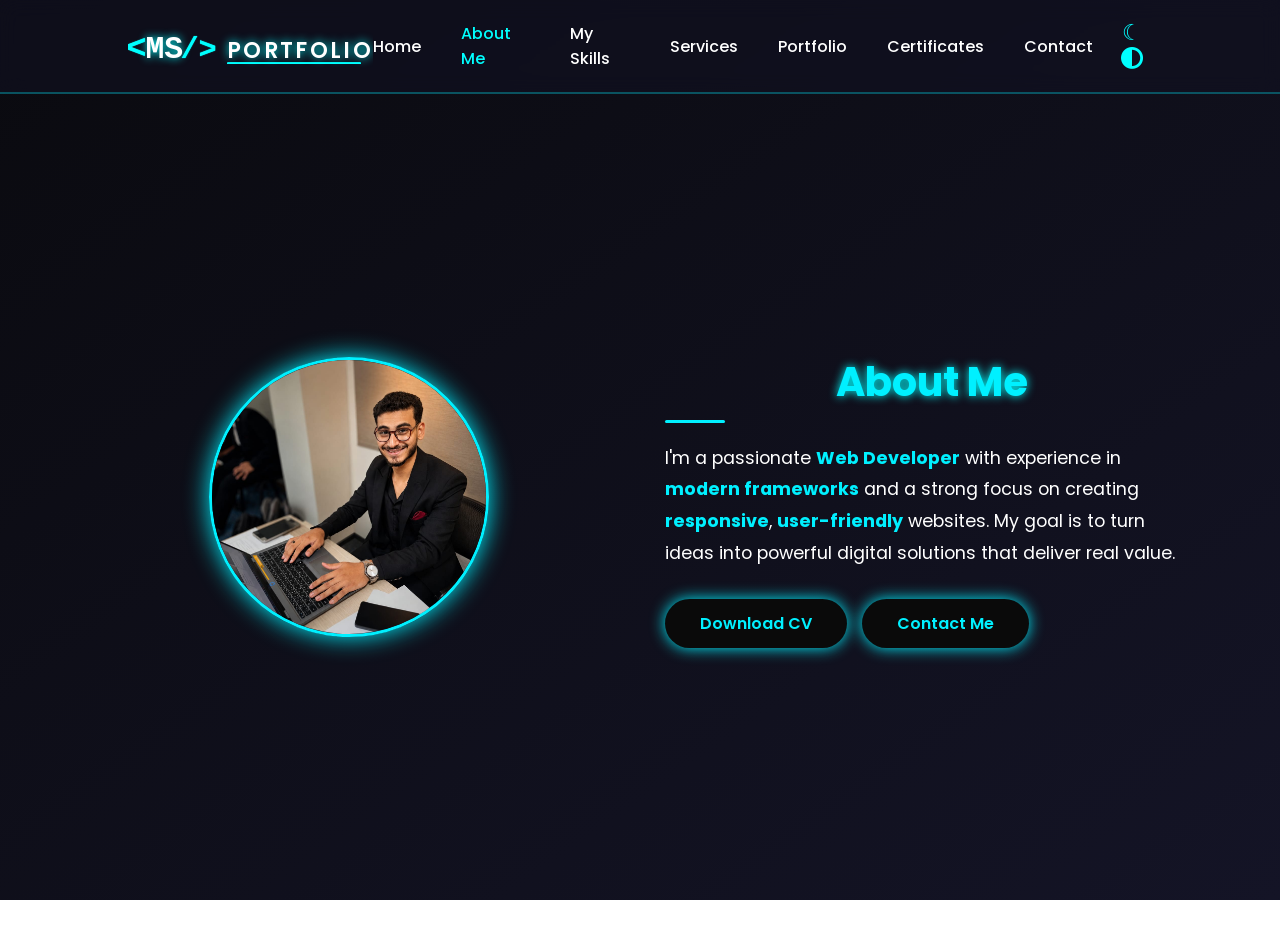
==== about me.html @ 199a27c0 "Initial commit - Fresh Portfolio" ====
<!DOCTYPE html>
<html lang="en">
<head>
  <meta charset="UTF-8" />
  <meta name="viewport" content="width=device-width, initial-scale=1.0" />
  <title>About Me</title>

  <!-- Google Fonts -->
  <link href="https://fonts.googleapis.com/css2?family=Poppins:wght@300;400;600;700;900&display=swap" rel="stylesheet" />

  <!-- AOS CSS -->
  <link href="https://unpkg.com/aos@2.3.1/dist/aos.css" rel="stylesheet" />

  <!-- FontAwesome -->
  <link rel="stylesheet" href="https://cdnjs.cloudflare.com/ajax/libs/font-awesome/6.5.0/css/all.min.css" />

  <!-- External CSS -->
  <link rel="stylesheet" href="00.css" />

  <style>
    html, body {
      margin : 0;
      padding: 0;
      height: 100%;
      overflow-x: hidden;
    }

    body {
 
      background: #0a0a0a;
      
      font-family: "Poppins", sans-serif;
      margin-bottom: 0 !important;
      padding-bottom: 0 !important;
    }

    .container {
      width: 90%;
      max-width: 1200px;
      margin: auto;
    }

    /* ===== About Section ===== */
    .about-modern {
     
      min-height: 100vh;         /* ملء الشاشة */
      display: flex;
      align-items: center;       /* وسطي رأسي */
      justify-content: center;   /* وسطي أفقي */
      padding: 100px 20px;
      margin-top: 50px;
      margin-bottom: 0;
               /* padding يمين وشمال فقط */
    }

    .about-modern .about-container {
      display: flex;
      flex-wrap: wrap;
      gap: 50px;
      align-items: center;
      justify-content: center;
    }

    /* ===== Image ===== */
    .about-modern .about-img {
      flex: 1;
      text-align: center;
    }
    .about-modern .about-img img {
      width: 280px;
      height: 280px;
      object-fit: cover;
      border-radius: 50%;
      border: 3px solid #00f0ff;
      box-shadow: 0 0 25px #00f0ff;
      transition: 0.3s;
    }
    .about-modern .about-img img:hover {
      transform: scale(1.05);
      box-shadow: 0 0 40px #00f0ff;
    }

    /* ===== Text ===== */
    .about-modern .about-text {
      flex: 1;
      max-width: 600px;
    }
    .about-modern .about-text h2 {
      font-size: 2.5rem;
      color: #00f0ff;
      margin-bottom: 20px;
      position: relative;
    }
    .about-modern .about-text h2::after {
      content: '';
      display: block;
      width: 60px;
      height: 3px;
      background: #00f0ff;
      margin-top: 8px;
      border-radius: 2px;
    }
    .about-modern .about-text p {
      font-size: 1.1rem;
   
      margin-bottom: 30px;
      line-height: 1.8;
    }
    .about-modern .about-text span {
      color: #00f0ff;
      font-weight: bold;
    }

    /* ===== Buttons ===== */
    .about-buttons {
      display: flex;
      gap: 15px;
    }

 
    .about-buttons a {
      text-decoration: none;
      color: #00f0ff;
      background: #0a0a0a;
      padding: 12px 35px ;
      border-radius: 30px;
      font-weight: 600;
      transition: 0.3s;
      box-shadow: 0 0 15px #00f0ff;
    }
    .about-buttons a:hover {
      background: #00f0ff;
      color: #0a0a0a;
    }
  </style>
</head>
<body>

  <!-- HEADER -->
  <header>
    <!-- LOGO -->
    <svg xmlns="http://www.w3.org/2000/svg" viewBox="0 0 420 70" width="250" height="50">
  <!-- <MS/> -->
  <text x="-3" y="55" font-family="monospace" font-size="58" font-weight="700" 
        fill="#0ff"   opacity="7" style="text-shadow: 0 0 1px #0ff;">&lt;</text>

  <text x="30" y="55" font-family="monospace" font-size="54" font-weight="700" 
      fill=" var(--text)"    opacity="3" style="   text-shadow: 0 0 8px #0ff;">MS</text>

  <text x="90" y="55" font-family="monospace" font-size="52" font-weight="700" 
        fill="#0ff" opacity="7"  style="text-shadow: 0 0 1px #0ff;">/&gt;</text>

  <!-- PORTFOLIO -->
  <text x="170" y="55" font-family="Poppins, sans-serif" font-size="38" font-weight="600" 
     letter-spacing="4" fill=" var(--text)"  style="  text-shadow: 0 0 10px #0ff;">PORTFOLIO</text>

  <!-- خط تحت -->
  <rect x="170" y="63" width="230" height="3" rx="2" 
        fill="#0ff" opacity="7" style="filter: drop-shadow(0 0 1px #0ff);"/>
</svg>
    
    <!-- قائمة الكمبيوتر -->
    <nav class="desk-nav">
      <a href="index.html">Home</a>
      <a href="about me.html">About Me</a>
      <a href="my skiils.html">My Skills</a>
      <a href="sevices.html">Services</a>
      <a href="portofolio.html">Portfolio</a>
      <a href="certificates.html">Certificates</a>
      <a href="contact.html">Contact</a>
    </nav>

    <!-- زر القائمة (موبايل) -->
    <button class="menu-toggle">
      <span></span>
      <span></span>
      <span></span>
    </button>

    <!-- زر الثيم -->
     <button class="theme-toggle desk-only"><i class="fas fa-adjust"></i></button>
  </header>

  <!-- قائمة الموبايل -->
  <nav class="mobile-nav">
    <button class="theme-toggle  top"><i class="fas fa-adjust"></i></button>
    <a href="index.html">Home</a>
    <a href="about me.html">About Me</a>
    <a href="my skiils.html">My Skills</a>
    <a href="sevices.html">Services</a>
    <a href="portofolio.html">Portfolio</a>
    <a href="certificates.html">Certificates</a>
    <a href="contact.html">Contact</a>
  </nav>
  <div class="overlay"></div>

  <!-- ===== About Me Section ===== -->
  <section class="about-modern">
    <div class="container about-container">
      
      <!-- Image -->
      <div class="about-img" data-aos="fade-right">
        <img src=" WhatsApp Image 2026-07-01 at 4.09.17 PM.jpeg" alt="Profile Picture">
      </div>
      
      <!-- Text -->
      <div class="about-text" data-aos="fade-left">
        <h2>About Me</h2>
        <p>
          I'm a passionate <span>Web Developer</span> with experience in 
          <span>modern frameworks</span> and a strong focus on creating 
          <span>responsive</span>, <span>user-friendly</span> websites.  
          My goal is to turn ideas into powerful digital solutions that 
          deliver real value.
        </p>

        <!-- Buttons -->
        <div class="about-buttons">
          <a href="Mina_Shenouda_CV_ATS (3).pdf" download>Download CV</a>
          <a href="contact.html">Contact Me</a>
        </div>
      </div>
    </div>
  </section>

  <!-- AOS Animation Script -->
  <script src="https://unpkg.com/aos@2.3.1/dist/aos.js"></script>
  <script>
    // ===== Menu Toggle =====
    const toggleBtn = document.querySelector(".menu-toggle");
    const navMenu = document.querySelector("nav");
    toggleBtn?.addEventListener("click", () => {
      navMenu.classList.toggle("active");
    });

    // AOS Init
    AOS.init({
      duration: 1000,
      once: true
    });
  </script>

  <!-- External JS -->
  <script src="333.js"></script>
</body>
</html>
---- 00.css ----
:root {
  --bg-start: #0a0a0f;
  --bg-end: #141426;
  --panel: #111122;
  --accent: #0ff;   /* أخضر نيون ثابت */
  --muted: #9aa0a6;
  --text: #fff;
}

/* الوضع الداكن */
[data-theme="dark"] {
  --bg-start: #0a0a0f;
  --bg-end: #141426;
  --panel: #111122;
  --text: #fff;
  --accent: #0ff;
}

/* الوضع الفاتح */
[data-theme="light"] {
  --bg-start: #f9f9ff;
  --bg-end: #e0e0ff;
  --panel: #fff;
  --text: #000000 !important; /* النص غامق عشان يبان */
  --accent: #0ff;
}

/* ===== Global ===== */
* {
  margin: 0;
  padding: 0;
  box-sizing: border-box;
}


body {
  font-family: "Poppins", sans-serif;
  background: linear-gradient(145deg, var(--bg-start), var(--bg-end));
  color: var(--text);
  overflow-x: hidden;
  scroll-behavior: smooth;
  transition: background 0.5s ease, color 0.5s ease;
}

/* ===== HEADER ===== */
header {
  width: 100%;
  padding: 20px 10%;
  display: flex;
  justify-content: space-between;
  align-items: center;
  position: fixed;
  top: 0;
  left: 0;
  background: rgba(17, 17, 34, 0.6) /* لون غامق شفاف */ !important;
  border-bottom: 2px solid rgba(0, 240, 255, 0.3); /* خط تحت بسيط نيون */


  backdrop-filter: blur(10px);
  z-index: 1000;
  animation: slideDown 1s ease forwards;
}

/* حركة نزول الهيدر */
@keyframes slideDown {
  from { transform: translateY(-20px); opacity: 0; }
  to { transform: translateY(0); opacity: 1; }
}

.logo {
  font-size: 28px;
  font-weight: 700;
  color: var(--muted) !important;
  text-shadow: 0 0 15px var(--accent);
}

nav {
  display: flex;
  gap: 40px !important;
  align-items: center;
}

nav a {
  text-decoration: none;
  color: var(--text) !important;
  font-weight: 500;
  position: relative;
  transition: 0.3s;
}

nav a::after {
  content: "";
  position: absolute;
  left: 0;
  bottom: -6px;
  width: 0%;
  height: 2px;
  background: var(--accent);
  box-shadow: 0 0 8px var(--accent);
  transition: 0.3s;
}








 nav a:hover {
  color: var(--accent) !important;
}
 nav a:hover::after {
  width: 100%;



}
nav a.active {
  color: var(--accent) !important;
}

nav a.active::after {
  width: 0%;
}






/* زر تغيير الثيم */
.theme-toggle {
  font-size: 22px;
  margin-left: 20px;
  color: var(--accent);
  cursor: pointer;
  background: none;
  border: none;
  width: 40px;
}



/* ===== HERO ===== */
.hero {
  min-height: 100vh;
  display: flex;
  align-items: center;
  justify-content: space-between;
  padding: 0 10%;
  padding-top: 160px;
  overflow: hidden;
  flex-wrap: wrap;
 
}
.hero-text {
 
  max-width: 650px;
  opacity: 0;
  transform: translateY(40px);
  animation: fadeSlideUp 1.2s ease forwards 0.5s;
}
.hero-text h1 {
  font-size: 56px;
  font-weight: 900;
  line-height: 1.2;
}
.hero-text h1 span {
  color: var(--muted);
  text-shadow: 0 0 15px var(--accent);
}
.hero-text h3 {
  font-size: 38px;
  margin: 15px 0;
  color: var(--muted);
  width: 100%;
}



.mobile-nav a {
  position: relative;
  transition: color 0.7s ease;
}

.mobile-nav a::after {
  content: "";
  position: absolute;
  left: 0;
  bottom: -6px;
  width: 0%;
  height: 2px;
  background: var(--accent);
  box-shadow: 0 0 8px var(--accent);
  transition: width 0.7s ease;
}

.mobile-nav a.touched {
  color: var(--accent) !important;
}

.mobile-nav a.touched::after {
  width: 100%;
}











@media (hover: hover) and (pointer: fine) {
  nav a:hover {
    color: var(--accent) !important;
  }
  nav a:hover::after {
    width: 100%;
  }
}



/* العنصر يظهر بس على الموبايل */
.mobile-only {
  display: none;
}

@media (max-width: 768px) {
 .hero-text h3 {
  display: block;
  font-size: 22px;
  padding: 0 2%;
  margin: 25px 0;
  color: var(--muted);
  width: 100%;
  font-weight: bolder;
} 
.mobile-nav a.active {
  color:var(--accent)  !important;
  font-weight: bold;
}


  



.hero-text h1 {
  font-size: 27px;
  font-weight: 900;
  line-height: 1.2;
  padding: 0 5px;
  
}

.hero-text p {
  margin: 20px 1;
  font-size: 16px !important;
  color: var(--muted) ;
  padding: 0 5px;
}
.hero {
  min-height: 100vh;
  display: flex;
  align-items: center;
  justify-content: space-between;
  padding: 0 3%;
  padding-top: 120px !important;
  overflow: hidden;
  flex-wrap: wrap;
 
}
.hero-img{
  margin: 0 10%;
  
}
header{
  padding: 20px 3%!important;
   background: rgba(33, 33, 51, 0.408) !important;
}
  
}




.hero-text #typed {
  color: var(--accent);
  text-shadow: 0 0 10px var(--accent);
}
.hero-text p {
  margin: 20px 0;
  font-size: 18px;
  color: var(--muted) ;
}
.btn {
  display: inline-block;
  padding: 12px 27px;
  margin-top: 30px;
  margin-bottom: 30px;
  border-radius: 30px;
  background: var(--accent);
  color: #000;
  font-weight: 600;
  text-decoration: none;
  box-shadow: 0 0 20px var(--accent);
  transition: 0.3s;
}
.btn:hover {
  transform: translateY(-3px) scale(1.05);
}
.btn-outline {
  background: transparent;
  color: var(--accent);
  border: 2px solid var(--accent);
  margin-left: 10px;
}
.btn-outline:hover {
  background: var(--accent);
  color: #000;
}



.hero-img {
  width: 300px;
  height: 340px;
  clip-path: polygon(25% 6.7%, 75% 6.7%, 100% 50%, 75% 93.3%, 25% 93.3%, 0% 50%);
  background: var(--accent);
  box-shadow: 0 0 30px var(--accent);
  overflow: hidden;
  opacity: 0;
  transform: scale(0.5) rotate(-10deg);
  animation: zoomRotate 2s ease forwards 1.5s, floatHex 4s ease-in-out infinite;
}
.hero-img img {
 
  width: 100%;
  height: 100%;
  object-fit: cover;
  transition: transform 2s ease;
}
.hero-img:hover img {
  transform: translateY(-20px);
}

@keyframes floatHex {
  0%, 100% { transform: translateY(0); }
  50% { transform: translateY(-12px); }
}
@keyframes fadeSlideUp {
  to { opacity: 1; transform: translateY(0); }
}
@keyframes zoomRotate {
  to { opacity: 1; transform: scale(1) rotate(0deg); }
}

/* ===== SECTIONS ===== */
section {
  padding: 100px 10%;
}
section h2 {
  font-size: 36px;
  text-align: center;
  margin-bottom: 40px;
  color: var(--accent);
  text-shadow: 0 0 10px var(--accent);
}

/* ===== SERVICES ===== */
.services {
  display: grid;
  grid-template-columns: repeat(auto-fit, minmax(250px, 1fr));
  gap: 25px;
  justify-content: center;
}
.services .card {
  background: var(--panel);
  padding: 25px;

  border-radius: 14px;
  box-shadow: 0 0 15px rgba(0, 255, 255, 0.2);
  transition: 0.4s;
  text-align: center;
  opacity: 0;
  transform: translateY(30px);
}
.services .card.show {
  opacity: 1;
  transform: translateY(0);
}
.services .card:hover {
  transform: translateY(-10px) scale(1.05);
  box-shadow: 0 0 25px rgba(0, 255, 255, 0.6);
}
.services .card i {
  margin-bottom: 15px;
  font-size: 36px;
  color: var(--accent);
}

/* ===== PORTFOLIO ===== */
.grid {
  display: grid;
  grid-template-columns: repeat(auto-fit, minmax(280px, 1fr));
  gap: 40px;
}
.cardP {
  position: relative;
  background: var(--panel);
  border-radius: 18px;
  overflow: hidden;
  min-height: 250px;
  box-shadow: 0 6px 20px rgba(0, 0, 0, 0.5);
  cursor: pointer;
  opacity: 0;
  transform: translateY(40px);
  transition: transform 0.5s, opacity 0.5s;
}
.cardP.show {
  opacity: 1;
  transform: translateY(0);
}
.cardP img {
  width: 100%;
  height: 100%;
  object-fit: cover;
  filter: brightness(0.56) contrast(0.9);
  transition: transform 0.5s, filter 0.35s;
}
.overlay {
  position: absolute;
  inset: 0;
  display: flex;
  flex-direction: column;
  justify-content: center;
  align-items: center;
  padding: 28px;
  text-align: center;
  color: #fff;
  opacity: 0;
  transform: translateY(8px) scale(0.98);
  transition: opacity 0.32s, transform 0.32s;
  pointer-events: none;
  background: linear-gradient(transparent, rgba(0, 255, 255, 0.6));
}
.cardP:hover img {
  transform: scale(1.06);
  filter: brightness(0.36) contrast(1.03);
}
.cardP:hover .overlay {
  opacity: 1;
  transform: translateY(0) scale(1);
  pointer-events: auto;
}

/* ===== BADGE ===== */
.badge {
  position: absolute;
  bottom: 14px;
  left: 50%;
  transform: translateX(-50%);
  background: rgba(0, 255, 255, 0.1);
  border: 1px solid var(--accent);
  padding: 8px 16px;
  border-radius: 20px;
  color: var(--accent);
  font-size: 14px;
  display: flex;
  align-items: center;
  gap: 8px;
  opacity: 0;
  transition: 0.3s;
  pointer-events: none;
}
.cardP:hover .badge {
  opacity: 1;
  pointer-events: auto;
  bottom: 24px;
}
.badge a {
  text-decoration: none;
  color: var(--accent);
  font-weight: 600;
}

/* ===== CONTACT ===== */

/* ===== Sticky Footer Fix ===== */

.contact-container {
  display: flex;
  justify-content: center;
  align-items: center;
  padding: 80px 10%;
  margin-top: 50px;
}
.contact-card {
  background: var(--panel);
  border-radius: 25px;
  padding: 50px 40px;
  max-width: 600px;
  width: 100%;
  box-shadow: 0 0 20px var(--accent);
  display: flex;
  flex-direction: column;
  gap: 25px;
  position: relative;
  transition: 0.5s;
}
.contact-card::before {
  content: "";
  position: absolute;
  top: -5px;
  left: -5px;
  right: -5px;
  bottom: -5px;
  border-radius: 25px;
  background-color:var(--panel);
  background-size: 300% 300%;
  animation: glow 8s linear infinite;
  z-index: -1;
  filter: blur(20px);
}
@keyframes glow {
  0% { background-position: 0 0; }
  50% { background-position: 300% 0; }
  100% { background-position: 0 0; }
}
.contact-card h2 {
  text-align: center;
  color: var(--accent);
  text-shadow: 0 0 15px var(--accent);
  margin-bottom: 20px;
  font-size: 32px;
}
.contact-card input,
.contact-card textarea {
  width: 100%;
  padding: 15px 20px;
  border-radius: 12px;
  border: none;
  background: #1a1a2a;
  color: var(--text);
  font-size: 16px;
  outline: none;
  transition: 0.3s;
}
.contact-card input:focus,
.contact-card textarea:focus {
  box-shadow: 0 0 12px var(--accent);
}
.contact-card textarea {
  resize: none;
  min-height: 120px;
}
.contact-card button {
  padding: 15px 25px;
  border-radius: 30px;
  border: none;
  background: #000;
  color: var(--accent);
  font-weight: 600;
  font-size: 16px;
  cursor: pointer;
  transition: 0.3s;
  box-shadow: 0 0 20px var(--accent);
}
.contact-card button:hover {
  transform: scale(1.02);
  box-shadow: 0 0 30px var(--accent);
  background: var(--accent);
  color: #000;
}

.socials {
  display: flex;
  justify-content: center;
   gap: 10px;
  margin-top: 15px;
}
.socials a {
  width: 48px;
  height: 48px;
  border-radius: 50%;
  display: flex;
  align-items: center;
  justify-content: center;
  border: 2px solid var(--accent);
  color: var(--accent);
  font-size: 20px;
  transition: 0.3s;
  text-decoration: none;
}
/* العنصر يظهر بس على الموبايل */


@media (max-width: 768px) {
 .socials a{
    display: block;
    width: 38px;
  height: 38px;
  border-radius: 70% !important;
  display: flex;
  align-items: center;
  justify-content: center;
  border: 2px solid var(--accent);
  color: var(--accent);
  font-size: 20px;
  transition: 0.3s;
  text-decoration: none;

  }
  .contact-card{
     box-shadow: 0 0 20px var(--accent);
  }

}



.socials a:hover {
  transform: scale(1.2);
  background: var(--accent);
  color: #000;
}

footer {
  text-align: center;
  padding: 20px;
  background: #0a0a0f;
  color: #666;
  font-size: 14px;
  margin-top: 40px; /* مسافة فوق الفوتر */
}






 
/* ===== Skills Bars ===== */
.skills-bars {
  display: flex;
  flex-direction: column;
  gap: 20px;
  margin-bottom: 30px;
}
.skill-bar span {
  font-size: 1rem;
  margin-bottom: 5px;
  display: flex;
  justify-content: space-between;
}
.progress {
  background: rgba(0, 255, 255, 0.1);
  border-radius: 30px;
  overflow: hidden;
  height: 14px;
  position: relative;
}
.progress div {
  height: 100%;
  background: var(--accent);
  box-shadow: 0 0 15px var(--accent);
  border-radius: 30px;
  position: relative;
}
.progress div::after {
  content: attr(data-percent);
  position: absolute;
  right: 10px;
  top: -25px;
  font-size: 0.9rem;
  color: var(--accent);
  font-weight: 600;
}

/* ===== About Buttons ===== */
.about-buttons {
  display: flex;
  gap: 15px;
}
.about-buttons a {
  text-decoration: none;
  color: var(--accent);
  background: #0a0a0a;
  padding: 12px 25px;
  border-radius: 30px;
  font-weight: 600;
  transition: 0.3s;
  box-shadow: 0 0 15px var(--accent);
}
/* العنصر يظهر بس على الموبايل */


@media (max-width: 768px) {
.about-buttons a  {
    display: block;
      padding: 12px 20px !important;
  }
}



.about-buttons a:hover {
  background: var(--accent);
  color: #0a0a0a;
}

/* ===== Certificates Section ===== */
    .certificates {
      padding: 100px 20px;
      text-align: center;
      position: relative;
    }
    .certificates h2 {
      font-size: 2.5rem;
      color: #00f0ff;
      margin-bottom: 50px;
      position: relative;
    }
    .certificates h2::after {
      content: '';
      display: block;
      width: 60px;
      height: 3px;
      background: #00f0ff;
      margin: 10px auto 0;
      border-radius: 2px;
    }

    /* ===== Timeline ===== */
    .timeline {
      position: relative;
      margin: 0 auto;
      padding: 20px 0;
    }
    .timeline::after {
      content: '';
      position: absolute;
      width: 3px;
      background: #00f0ff;
      top: 0;
      bottom: 0;
      left: 50%;
      margin-left: -1.5px;
      box-shadow: 0 0 15px #00f0ff;
    }

    .timeline-item {
      padding: 20px 10px;
      position: relative;
      background:var(--panel);
      border: 1px solid rgba(0, 240, 255, 0.3);
      border-radius: 15px;
      width: 45%;
      box-shadow: 0 0 20px rgba(0, 240, 255, 0.1);
      transition: 0.3s;
    }
    .timeline-item:hover {
      transform: translateY(-5px);
      box-shadow: 0 0 30px rgba(0, 240, 255, 0.4);
    }

    .timeline-item h3 {
      color: #00f0ff;
      margin-bottom: 10px;
    }
    .timeline-item p {
      font-size: 0.95rem;
      margin-bottom: 15px;
      line-height: 1.6;
    }
    .timeline-item span {
      font-weight: bold;
      color: #00f0ff;
    }
    .timeline-item a {
      display: inline-block;
      text-decoration: none;
      background:#0a0a0a;
      color:#00f0ff;
      padding: 8px 50px;
      border-radius: 25px;
      font-weight: 600;
      transition: 0.3s;
      box-shadow: 0 0 10px #00f0ff;

    }
    .timeline-item a:hover {
      background: #00f0ff;
      color: #0a0a0a;
     
    }

    /* Positioning left and right */
    .timeline-item.left {
      left: 0;
    }
    .timeline-item.right {
      left: 55%;
    }

    /* Dots */
    .timeline-item::before {
      content: '';
      position: absolute;
      top: 25px;
      width: 20px;
      height: 20px;
      border-radius: 50%;
      background: #00f0ff;
      box-shadow: 0 0 15px #00f0ff;
      z-index: 1;
    }
    .timeline-item.left::before {
      right: -40px;
    }
    .timeline-item.right::before {
      left: -40px;
    }

@media screen and (max-width: 768px) {
  .timeline {
    padding-left: 30px !important; /* مسافة من الشمال */
    margin-left:-30px;
    position: relative;
    overflow: hidden;
  }

  .timeline::after {
    left: 40px;   /* مكان الخط */
  
   
  }

  .timeline-item {
    position: relative;
    width: 90%;
    margin: 0 0 50px 5px;
    left: 25px !important;
  }

  .timeline-item.left,
  .timeline-item.right {
    left: 0 ;
  }

  .timeline-item::before {
    left: -27px;   /* 🔥 الدواير تبقى فوق الخط */
    
  }

  .timeline-item .content {
    margin-left: 30px; /* ✅ الكارد يبعد عن الخط شوية */
  
  }

  body {
    overflow-x: hidden !important;
  }

  
}

    /* زر الهامرجر */
  
  /* ====== الإعدادات العامة ====== */

/* ====== الهيدر ====== */



/* ====== القائمة (كمبيوتر) ====== */
nav.desk-nav {
  display: flex;
  gap: 20px;
}

nav.desk-nav a {
  color: white;
  text-decoration: none;
  font-size: 16px;
  transition: color 0.3s;
}

body.light nav.desk-nav a {
  color: #111;
}

nav.desk-nav a:hover {
  color: #0ff;
}

/* ====== القائمة (موبايل) ====== */
nav.mobile-nav {
  position: fixed;
  top: 0;
  left: -260px;
  width: 260px;
  height: 100vh;
  background: rgba(20, 20, 40, 0.95);
  backdrop-filter: blur(10px);
  display: flex;
  flex-direction: column;
  gap: 20px;
  padding: 80px 20px;
  transition: left 0.4s ease, opacity 0.4s ease;
  opacity: 0;
  z-index: 1200;
}

nav.mobile-nav.active {
  left: 0;
  opacity: 1;
}

nav.mobile-nav a {
  color: white;
  text-decoration: none;
  font-size: 18px;
  opacity: 0;
  transform: translateY(20px);
}

nav.mobile-nav.active a {
  animation: slideIn 0.5s ease forwards;
}

@keyframes slideIn {
  from { opacity: 0; transform: translateY(20px); }
  to { opacity: 1; transform: translateY(0); }
}
/* روابط الموبايل الافتراضية */
nav.mobile-nav a {
  color: white !important;
  text-decoration: none;
  font-size: 18px;
  opacity: 0;
  transform: translateY(-20px);
}

/* عند فتح القائمة */
nav.mobile-nav.active a {
  animation: slideDown 0.5s ease forwards;
}

/* أنيميشن النزول */
@keyframes slideDown {
  from {
    opacity: 0;
    transform: translateY(-20px);
  }
  to {
    opacity: 1;
    transform: translateY(0);
  }
}

/* نعمل تأخير لكل رابط لتظهر بشكل متسلسل */
nav.mobile-nav.active a:nth-child(1) { animation-delay: 0.1s; }
nav.mobile-nav.active a:nth-child(2) { animation-delay: 0.2s; }
nav.mobile-nav.active a:nth-child(3) { animation-delay: 0.3s; }
nav.mobile-nav.active a:nth-child(4) { animation-delay: 0.4s; }
nav.mobile-nav.active a:nth-child(5) { animation-delay: 0.5s; }
nav.mobile-nav.active a:nth-child(6) { animation-delay: 0.6s; }
nav.mobile-nav.active a:nth-child(7) { animation-delay: 0.7s; }
nav.mobile-nav.active a:nth-child(8) { animation-delay: 0.8s; }

/* ====== زر الهامبرجر ====== */
.menu-toggle {
  display: none;
  flex-direction: column;
  justify-content: space-between;
  width: 30px;
  height: 22px;
  background: none;
  border: none;
  cursor: pointer;
  z-index: 1300;
  position: relative;
}

.menu-toggle span {
  display: block;
  height: 3px;
  width: 100%;
  background:var(--muted) ;
  border-radius: 3px;
  transition: all 0.4s ease;
  transform-origin: center;
}

/* أنيميشن فتح القائمة لعلامة ✖ */
.menu-toggle.active span:nth-child(1) {
  transform: rotate(45deg) translate(5px, 5px);
}
.menu-toggle.active span:nth-child(2) {
  opacity: 0;
}
.menu-toggle.active span:nth-child(3) {
  transform: rotate(-45deg) translate(5px, -5px);
}

/* ====== الخلفية (Overlay) ====== */


/* ====== موبايل فقط ====== */
@media (max-width: 768px) {
  .menu-toggle { display: flex; }
  nav.desk-nav { display: none; }
}

/* يظهر للكومبيوتر فقط */
.desk-only { display: block; }

/* يختفي على الموبايل */
@media (max-width: 768px) {
  .desk-only { display: none; }
}



.top{
 
  position: fixed;   /* ثابت بالنسبة للنافذة */
  top: 30px;         /* المسافة من فوق */
  right: 30px;       /* المسافة من اليمين */
  z-index: 1500;     /* عشان يفضل فوق كل العناصر */


}
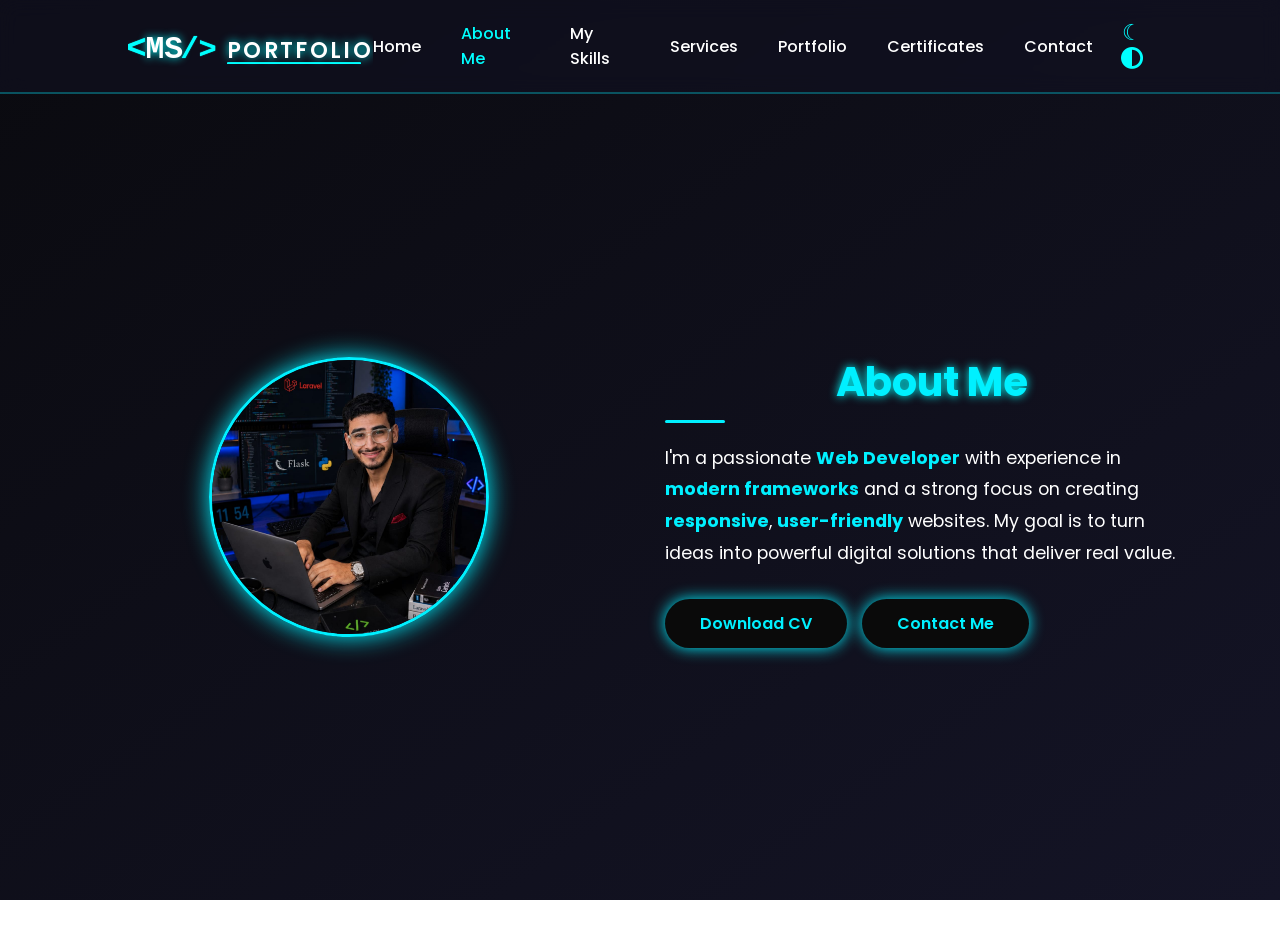
==== commit 80656457: "Update links and paths in HTML" ====
--- a/about me.html
+++ b/about me.html
@@ -200,7 +200,7 @@
       
       <!-- Image -->
       <div class="about-img" data-aos="fade-right">
-        <img src=" WhatsApp Image 2026-07-01 at 4.09.17 PM.jpeg" alt="Profile Picture">
+        <img src="WhatsApp Image 2026-07-03 at 8.02.21 PM.jpeg" alt="Profile Picture">
       </div>
       
       <!-- Text -->
